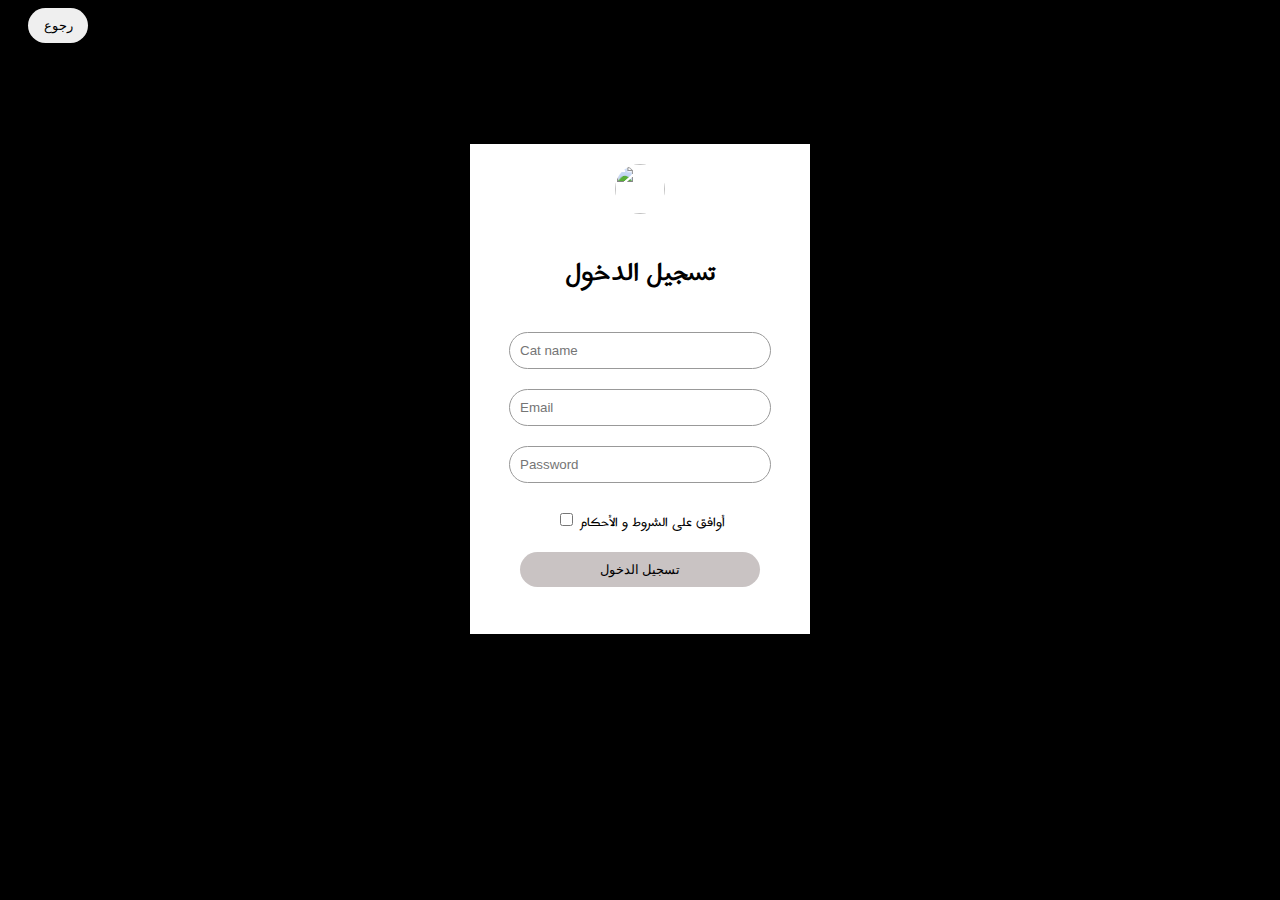
==== page2.html @ a60e5349 "done" ====
<!DOCTYPE html>
<html lang="en">
<head>
    <meta charset="UTF-8">
    <meta name="viewport" content="width=device-width, initial-scale=1.0">
    <title>sign up</title>
    <link rel="stylesheet" href="./style2.css">
    <link href="https://fonts.googleapis.com/css2?family=Harmattan:wght@700&display=swap" rel="stylesheet">
   
   
</head>
<body>




     <a href="./index.html"><button class="back-btn">رجوع</button></a>
    <div class="sign-up">
        <img src="./pic/catt.jpg" >
        <h1>تسجيل الدخول </h1>
        <form  onsubmit="alert('أهلا بك \nتم تسجيلك بنجاح ');">
            <input type="text" class="input-box" placeholder="Cat name"  >
             <input type="email" class="input-box" placeholder="Email" required>
             <input type="password" class="input-box" placeholder="Password" required>
             <p><span><input type="checkbox"></span> أوافق على الشروط و الأحكام</p>
             <button  type="submit" class="signup-btn">تسجيل الدخول</button>
             
        </form>
    </div>


  

</body>
</html>
---- style2.css ----
body{
    background-color: #000000;
    font-family: 'Harmattan', sans-serif;
    
}
.sign-up{
    width: 300px;
    height: 450px;
    box-shadow: 0 0 3px 0 rgba(0, 0, 0, 0.3);
    background-color: #fff;
    padding: 20px;
    margin: 8% auto 0;
    text-align: center;
}
.signup-btn{
   
    color: rgb(0, 0, 0);
    width: 80%;
    border-radius: 20px;
    cursor: pointer;
    padding: 10px;
    border: none;
    outline: none;
    background-color: rgba(194, 188, 188, 0.89);
}
.input-box{
    border-radius: 20px;
    margin: 10px 0;
    padding: 10px;
    width: 80%;
    border: 1px solid #999;
    outline: none;
   
}
img{
    width: 50px;
    height: 50px;
    border-radius: 50%;
}
.back-btn{
    border-radius: 20px;
    outline: none;
    border: none;
    cursor: pointer;
    width: 60px;
    padding: 10px;
    margin-left: 20px;

}
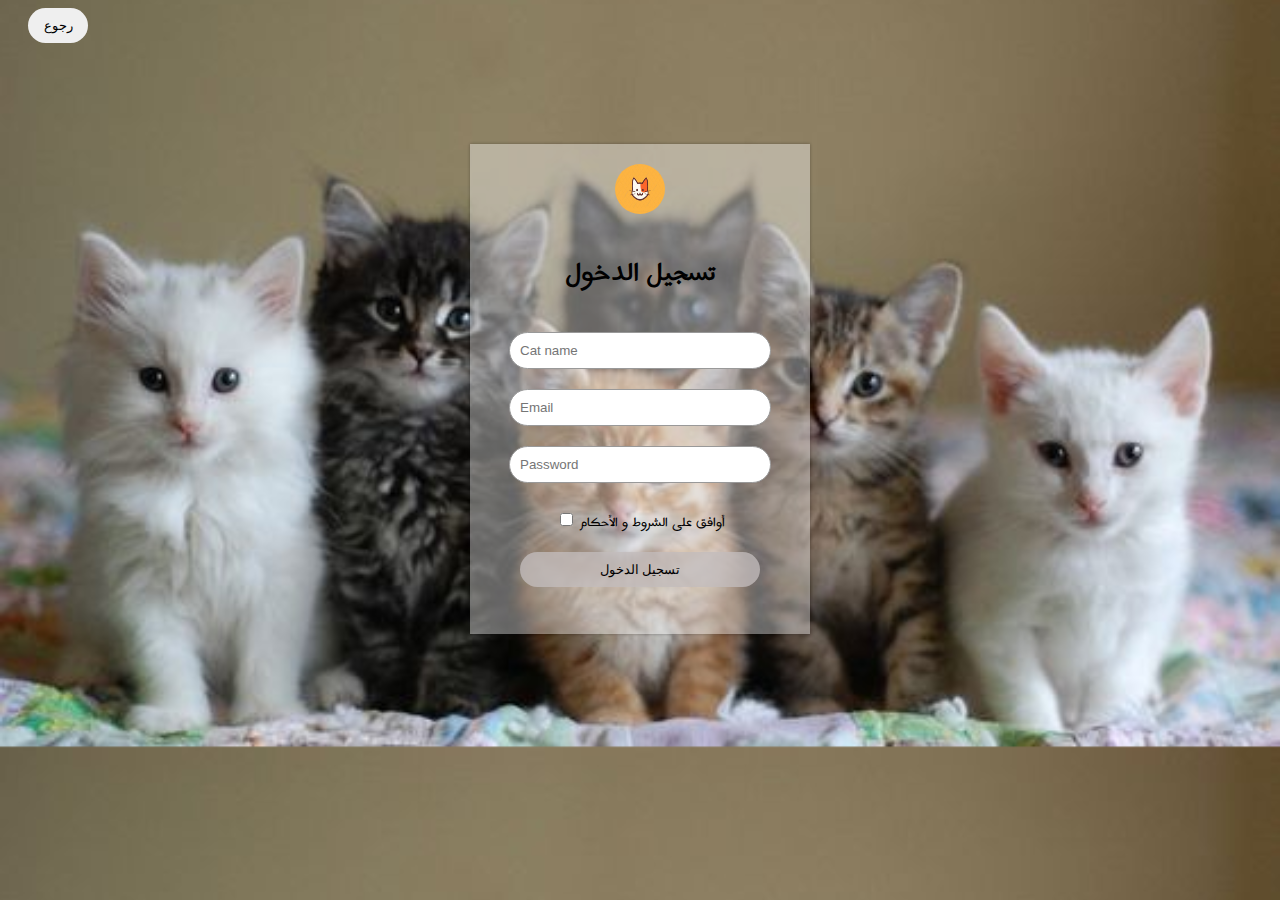
==== commit cc36f81e: "Done" ====
--- a/page2.html
+++ b/page2.html
@@ -25,6 +25,7 @@
              <p><span><input type="checkbox"></span> أوافق على الشروط و الأحكام</p>
              <button  type="submit" class="signup-btn">تسجيل الدخول</button>
              
+             
         </form>
     </div>
 
--- a/style2.css
+++ b/style2.css
@@ -1,13 +1,15 @@
 body{
-    background-color: #000000;
     font-family: 'Harmattan', sans-serif;
+    background-image: url(./pic/ca.jpg);
+    background-position:50% 50%;
+    background-size: cover;
     
 }
 .sign-up{
     width: 300px;
     height: 450px;
     box-shadow: 0 0 3px 0 rgba(0, 0, 0, 0.3);
-    background-color: #fff;
+    background-color: rgba(255, 255, 255, 0.384);
     padding: 20px;
     margin: 8% auto 0;
     text-align: center;
@@ -21,7 +23,7 @@
     padding: 10px;
     border: none;
     outline: none;
-    background-color: rgba(194, 188, 188, 0.89);
+    background-color: rgba(194, 188, 188, 0.788);
 }
 .input-box{
     border-radius: 20px;
@@ -30,7 +32,6 @@
     width: 80%;
     border: 1px solid #999;
     outline: none;
-   
 }
 img{
     width: 50px;
@@ -45,7 +46,6 @@
     width: 60px;
     padding: 10px;
     margin-left: 20px;
-
 }
 
 
